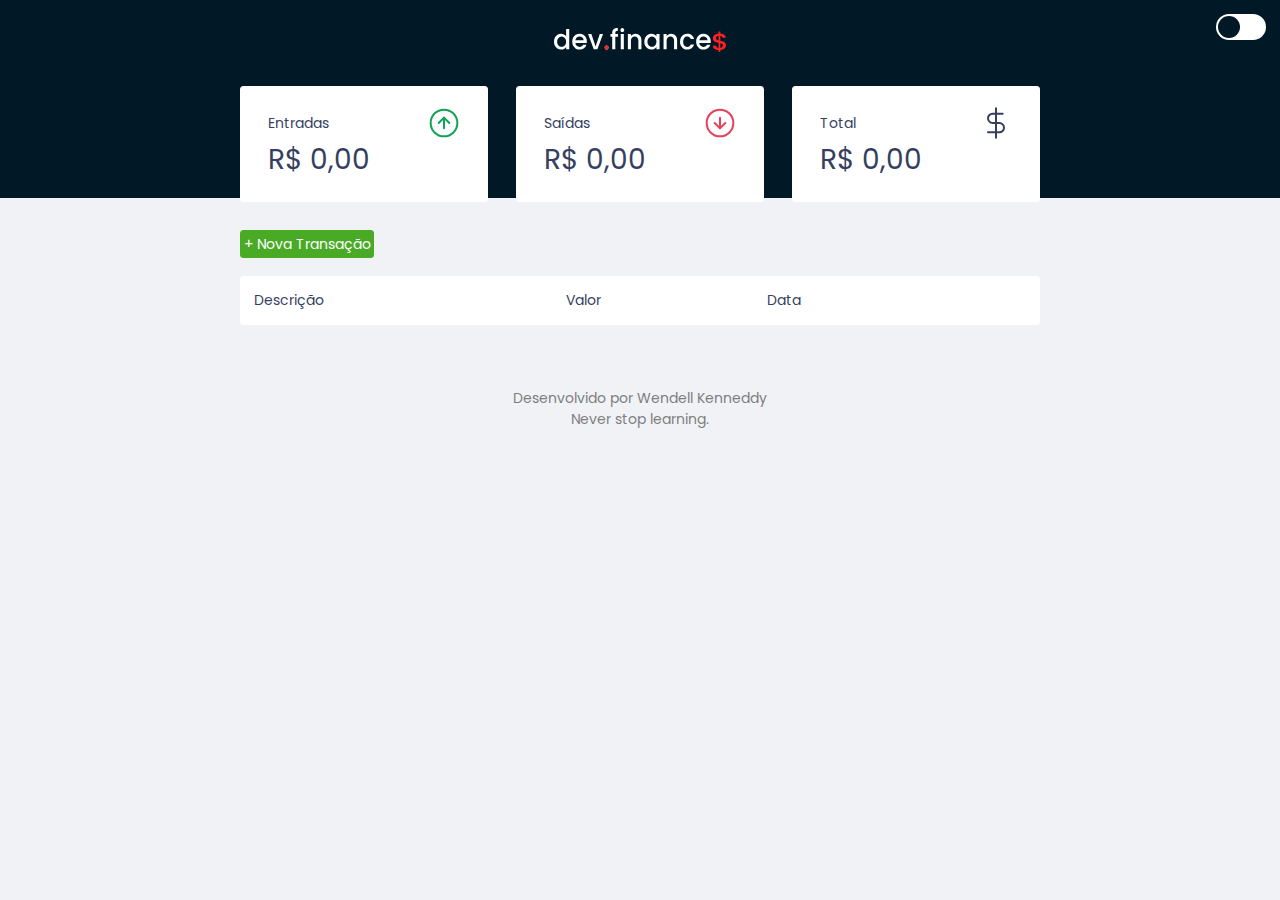
==== index.html @ 4a04f569 ":sparkles: Add an ID to the total card svg" ====
<!DOCTYPE html>
<html lang="pt-br">

<head>
  <meta charset="UTF-8">
  <meta name="viewport" content="width=device-width, initial-scale=1.0">
  <meta name="http-equiv" content="text/html" charset="UTF-8">
  <meta name="http-equiv" content="text/css" charset="UTF-8">
  <meta name="http-equiv" content="text/javascript" charset="UTF-8">
  <meta name="referrer" content="strict-origin-when-cross-origin">
  <meta name="robots" content="index, follow">
  <meta name="author" content="Wendell Kenneddy">
  <meta name="creator" content="Wendell Kenneddy">
  <meta name="description"
    content="Uma aplicação para auxiliá-lo a conferir seu balanço bancário.">
  <meta name="keywords" content="Balanço bancário, gerenciar, transações">
  <meta property="og:title" content="dev.finances">
  <meta property="og:description"
    content="Uma aplicação para auxiliá-lo a conferir seu balanço bancário.">
  <meta property="og:type" content="website">
  <meta property="og:site_name" content="dev.finances">
  <meta property="og:locale" content="pt_BR">
  <meta property="og:image" content="./assets/dev-finances-desktop-scrshot.png">
  <title>dev.finance$</title>
  <link rel="stylesheet" href="./css/style.css" type="text/css">
  <link rel="preconnect" href="https://fonts.gstatic.com">
  <link
    href="https://fonts.googleapis.com/css2?family=Poppins:ital,wght@0,100;0,400;0,700;1,100;1,400;1,700&display=swap"
    rel="stylesheet">
  <link rel="shortcut icon" href="./assets/favicon.ico" type="image/x-icon">

  <script src="script.js" type="text/javascript" charset="UTF-8" defer></script>
  <script src="darkmode.js" type="text/javascript" charset="UTF-8" defer></script>

</head>

<body>

  <header id="page-header" name="cabeçalho-da-pagina" role="banner"
    aria-roledescription="page-header">
    <img src="./assets/logo.svg" alt="Dev Finances Logo">
  </header>

  <div id="change-theme">
    <input type="checkbox" name="mudar-tema" id="checkbox">
    <label for="checkbox">
      <div id="ball"></div>
    </label>
  </div>

  <main class="container" role="main">
    <section id="balance" name="balanço" aria-roledescription="balance">
      <h2 class="sr-only">Balanço</h2>

      <div class="card">
        <h3>
          <span>Entradas</span>
          <img src="./assets/income.svg" alt="Imagem de Entradas">
        </h3>
        <p id="incomeDisplay">R$ 0,00</p>
      </div>

      <div class="card expense">
        <h3>
          <span>Saídas</span>
          <img src="./assets/expense.svg" alt="Imagem de Saídas">
        </h3>
        <p id="expenseDisplay">R$ 0,00</p>
      </div>

      <div class="card total">
        <h3>
          <span>Total</span>
          <img src="./assets/total-base.svg" alt="Imagem do Total" id="total-image">
        </h3>
        <p id="totalDisplay">R$ 0,00</p>
      </div>
    </section>
    <section id="transactions">
      <h2 class="sr-only">Transações</h2>

      <a onclick="modal.open()" href="#" class="button new" id="new-transaction"
        name="nova=transação">+ Nova Transação</a>

      <table id="data-table" name="tabela-de-dados"
        aria-roledescription="data-table">
        <thead>
          <tr>
            <th>Descrição</th>
            <th>Valor</th>
            <th>Data</th>
            <th></th>
          </tr>
        </thead>
        <tbody>
        </tbody>
      </table>
    </section>
  </main>

  <div class="modal-overlay">
    <div class="modal">
      <div class="form">
        <h2>Nova Transação</h2>
        <form action="" id="new-transaction" onsubmit="Form.submit(event);">

          <div class="input-group">
            <label for="description" class="sr-only">Descrição</label>
            <input type="text" id="description" name="descrição"
              placeholder="Descrição" title="Descreva sua transação">
          </div>

          <div class="input-group">
            <label for="amount" class="sr-only">Valor</label>
            <input type="number" step="0.01" id="amount" name="quantidade"
              placeholder="0,00" title="Insira o valor desejado">

            <small class="help">Use o sinal - (negativo) para despesas e ,
              (vírgula) para casas decimais.</small>
          </div>

          <div class="input-group">
            <label for="date" class="sr-only">Data da transação</label>
            <input type="date" id="date" name="date"
              title="Defina a data da transação">
          </div>

          <div class="input-group actions">
            <a href="#" onclick="modal.open()"
              class="button cancel">Cancelar</a>
            <button>Confirmar</button>
          </div>
        </form>
      </div>
    </div>
  </div>

  <footer id="page-footer" name="rodape-da-pagina">
    <p>Desenvolvido por Wendell Kenneddy</p>
    <p>Never stop learning.</p>
  </footer>

</body>

</html>
---- css/style.css ----
:root{-webkit-box-sizing:border-box;box-sizing:border-box;font-size:93.75%}*{margin:0;padding:0}*,*::before,*::after{-webkit-box-sizing:inherit;box-sizing:inherit}body{background-color:#f0f2f5;font-family:"Poppins", sans-serif}h2{margin:3.2rem 0 0.8rem;font-weight:400;color:#363f5f}.sr-only{position:absolute;width:1px;height:1px;padding:0;margin:0;overflow:hidden;clip:rect(0, 0, 0, 0);white-space:nowrap;border-width:0}.container{width:Min(90vw, 800px);margin:auto}a{color:#fff;text-decoration:none;-webkit-transition:.2s ease-in-out;transition:.2s ease-in-out}.button.new{background-color:#49aa26;border:none;border-radius:0.25rem;padding:0.25rem;display:inline-block;margin-bottom:.8rem}.button.new:hover{background-color:#12a454}.input-group .button.cancel{border:2px solid #ff2121;border-radius:0.2rem;height:50px;opacity:0.6;cursor:pointer;color:#ff2121;display:-webkit-box;display:-ms-flexbox;display:flex;-webkit-box-align:center;-ms-flex-align:center;align-items:center;-webkit-box-pack:center;-ms-flex-pack:center;justify-content:center}.input-group .button.cancel:hover{opacity:1}.input-group button{background:#12a454;border:none;border-radius:0.2rem;padding:0rem;height:50px;-webkit-transition:.3s ease-in-out;transition:.3s ease-in-out;cursor:pointer;color:#fff}.input-group button:hover{background-color:#49aa26}header{background-color:#011826;padding:2rem 0 10rem;text-align:center}#balance{margin-top:-8rem}#balance h2{color:#fff;margin-top:0}.card{background-color:#fff;margin-bottom:2rem;padding:1.5rem 2rem;border-radius:0.25rem;color:#363f5f}.card h3{font-weight:400;font-size:1rem;display:-webkit-box;display:-ms-flexbox;display:flex;-webkit-box-align:center;-ms-flex-align:center;align-items:center;-webkit-box-pack:justify;-ms-flex-pack:justify;justify-content:space-between}.card p{font-size:2rem;line-height:3rem}.card.expense{background-color:#fff;color:#363f5f}.card.total{background-color:#fff;color:#363f5f}.card.income{background-color:#49aa26;color:#fff}.card.total.expense{background-color:#ff2121;color:#fff}#transactions{display:block;width:100%;overflow-x:auto}#data-table{width:100%;border-spacing:0 0.5rem;color:#363f5f}table thead tr th:first-child,table tbody tr td:first-child{border-radius:0.25rem 0 0 0.25rem}table thead tr th:last-child,table tbody tr td:last-child{border-radius:0 0.25rem 0.25rem 0}table tbody tr{opacity:0.7}table tbody tr:hover{opacity:1}table thead th{background-color:#fff;padding:1rem;text-align:left;font-weight:400}table tbody td{background-color:#fff;padding:1rem;text-align:left}td.description{color:#363f5f}td.income{color:#49aa26}td.expense{color:#ff2121}#change-theme{position:absolute;top:1rem;right:1rem}#change-theme label{width:50px;height:26px;background-color:#fff;border-radius:50px;position:relative;display:-webkit-box;display:-ms-flexbox;display:flex;-webkit-box-align:center;-ms-flex-align:center;align-items:center;-webkit-box-pack:center;-ms-flex-pack:center;justify-content:center}#change-theme #ball{width:22px;height:22px;background-color:#011826;border-radius:50%;position:absolute;top:2px;left:2px;-webkit-transition:-webkit-transform 0.2s linear;transition:-webkit-transform 0.2s linear;transition:transform 0.2s linear;transition:transform 0.2s linear, -webkit-transform 0.2s linear}#change-theme #checkbox{opacity:0;position:absolute}#change-theme #checkbox:checked+label #ball{-webkit-transform:translateX(24px);transform:translateX(24px)}.modal-overlay{background-color:rgba(0,0,0,0.6);width:100%;height:100%;position:fixed;top:0;display:-webkit-box;display:-ms-flexbox;display:flex;-webkit-box-align:center;-ms-flex-align:center;align-items:center;-webkit-box-pack:center;-ms-flex-pack:center;justify-content:center;opacity:0;visibility:hidden;z-index:15}.modal-overlay.active{opacity:1.0;visibility:visible}.modal{background-color:#F0F2f5;padding:2.4rem;z-index:15;-webkit-box-shadow:0 0 5px 6px rgba(0,0,0,0.2);box-shadow:0 0 5px 6px rgba(0,0,0,0.2)}.form{max-width:500px}.form h2{margin-top:0}input{border:none;border-radius:0.2rem;padding:0.8rem;width:100%}.input-group{margin-top:0.8rem}.input-group small{opacity:0.6;color:#363f5f}.input-group.actions{display:-webkit-box;display:-ms-flexbox;display:flex;-webkit-box-pack:justify;-ms-flex-pack:justify;justify-content:space-between;-webkit-box-align:center;-ms-flex-align:center;align-items:center}.input-group.actions button,.input-group.actions a{width:48%}footer{padding:4rem 0 2rem;opacity:0.6;text-align:center;color:#303030}.dark-theme{background-color:#121212;-webkit-transition:all 0.8s ease-in-out;transition:all 0.8s ease-in-out}.dark-theme header{background-color:#000}.dark-theme #change-theme #ball{background-color:#000}.dark-theme .card{background-color:#f0f2f5}.dark-theme .card.expense{background-color:#f0f2f5}.dark-theme .card.total{background-color:#f0f2f5}.dark-theme .card.total.expense{background-color:#c6282b;color:#fff}.dark-theme .card.total.income{background-color:#00897b;color:#fff}.dark-theme .button.new{background-color:#00897b}.dark-theme .button.new:hover{background-color:#03ab9a}.dark-theme table thead th,.dark-theme table th td{background-color:#f0f2f5}.dark-theme td.income{color:#00897b}.dark-theme td.expense{color:#c6282b}.dark-theme .modal{background-color:#161616}.dark-theme .modal h2,.dark-theme .modal small{color:#fff}.dark-theme input{background-color:#f0f2f5}.dark-theme .input-group button{background-color:#00897b}.dark-theme .input-group button:hover{background-color:#03ab9a}.dark-theme .input-group .button.cancel{color:#c6282b;border-color:#c6282b}@media (min-width: 800px){:root{font-size:87.5%}#balance{display:-ms-grid;display:grid;-ms-grid-columns:1fr 1fr 1fr;grid-template-columns:1fr 1fr 1fr;gap:2rem}}
/*# sourceMappingURL=style.css.map */
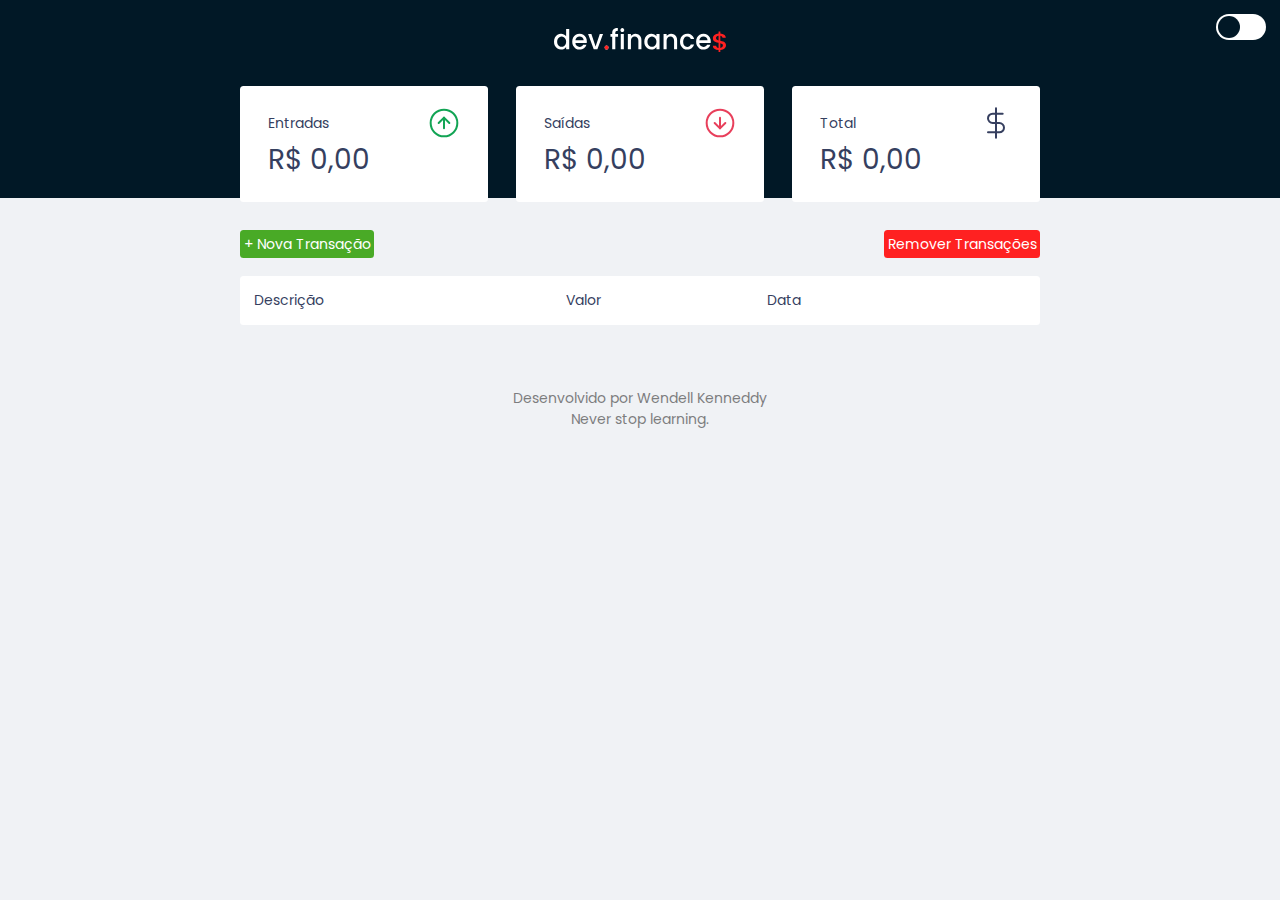
==== commit ed3ef625: ":sparkles: Add new modal and erase all feature to index" ====
--- a/index.html
+++ b/index.html
@@ -30,7 +30,8 @@
   <link rel="shortcut icon" href="./assets/favicon.ico" type="image/x-icon">
 
   <script src="script.js" type="text/javascript" charset="UTF-8" defer></script>
-  <script src="darkmode.js" type="text/javascript" charset="UTF-8" defer></script>
+  <script src="darkmode.js" type="text/javascript" charset="UTF-8"
+    defer></script>
 
 </head>
 
@@ -71,7 +72,8 @@
       <div class="card total">
         <h3>
           <span>Total</span>
-          <img src="./assets/total-base.svg" alt="Imagem do Total" id="total-image">
+          <img src="./assets/total-base.svg" alt="Imagem do Total"
+            id="total-image">
         </h3>
         <p id="totalDisplay">R$ 0,00</p>
       </div>
@@ -79,8 +81,15 @@
     <section id="transactions">
       <h2 class="sr-only">Transações</h2>
 
-      <a onclick="modal.open()" href="#" class="button new" id="new-transaction"
-        name="nova=transação">+ Nova Transação</a>
+      <div class="transaction-add-remove">
+
+        <a onclick="modal.open()" href="#" class="button new"
+          name="nova=transação">+ Nova Transação</a>
+
+        <a onclick="modalToErase.open()" href="#" id="button-remove"
+          name="remover-transaçoes">Remover
+          Transações</a>
+      </div>
 
       <table id="data-table" name="tabela-de-dados"
         aria-roledescription="data-table">
@@ -135,6 +144,24 @@
     </div>
   </div>
 
+  <div class="modal-overlay-to-erase">
+    <div class="modal">
+      <div class="ask-erase-all">
+        <h2>Apagar Transações</h2>
+
+        <p>Este é um processo irreversível. Uma vez removidas, não podem ser
+          recuperadas. Deseja realmente remover todas as transações?</p>
+
+        <div class="input-group actions">
+          <a href="#" onclick="modalToErase.open()"
+            class="button cancel-erase-all">Cancelar</a>
+          <button onclick="calculateTransactions.removeAll()"
+            class="confirm-erase-all">Confirmar</button>
+        </div>
+      </div>
+    </div>
+  </div>
+
   <footer id="page-footer" name="rodape-da-pagina">
     <p>Desenvolvido por Wendell Kenneddy</p>
     <p>Never stop learning.</p>
--- a/css/style.css
+++ b/css/style.css
@@ -1,2 +1,2 @@
-:root{-webkit-box-sizing:border-box;box-sizing:border-box;font-size:93.75%}*{margin:0;padding:0}*,*::before,*::after{-webkit-box-sizing:inherit;box-sizing:inherit}body{background-color:#f0f2f5;font-family:"Poppins", sans-serif}h2{margin:3.2rem 0 0.8rem;font-weight:400;color:#363f5f}.sr-only{position:absolute;width:1px;height:1px;padding:0;margin:0;overflow:hidden;clip:rect(0, 0, 0, 0);white-space:nowrap;border-width:0}.container{width:Min(90vw, 800px);margin:auto}a{color:#fff;text-decoration:none;-webkit-transition:.2s ease-in-out;transition:.2s ease-in-out}.button.new{background-color:#49aa26;border:none;border-radius:0.25rem;padding:0.25rem;display:inline-block;margin-bottom:.8rem}.button.new:hover{background-color:#12a454}.input-group .button.cancel{border:2px solid #ff2121;border-radius:0.2rem;height:50px;opacity:0.6;cursor:pointer;color:#ff2121;display:-webkit-box;display:-ms-flexbox;display:flex;-webkit-box-align:center;-ms-flex-align:center;align-items:center;-webkit-box-pack:center;-ms-flex-pack:center;justify-content:center}.input-group .button.cancel:hover{opacity:1}.input-group button{background:#12a454;border:none;border-radius:0.2rem;padding:0rem;height:50px;-webkit-transition:.3s ease-in-out;transition:.3s ease-in-out;cursor:pointer;color:#fff}.input-group button:hover{background-color:#49aa26}header{background-color:#011826;padding:2rem 0 10rem;text-align:center}#balance{margin-top:-8rem}#balance h2{color:#fff;margin-top:0}.card{background-color:#fff;margin-bottom:2rem;padding:1.5rem 2rem;border-radius:0.25rem;color:#363f5f}.card h3{font-weight:400;font-size:1rem;display:-webkit-box;display:-ms-flexbox;display:flex;-webkit-box-align:center;-ms-flex-align:center;align-items:center;-webkit-box-pack:justify;-ms-flex-pack:justify;justify-content:space-between}.card p{font-size:2rem;line-height:3rem}.card.expense{background-color:#fff;color:#363f5f}.card.total{background-color:#fff;color:#363f5f}.card.income{background-color:#49aa26;color:#fff}.card.total.expense{background-color:#ff2121;color:#fff}#transactions{display:block;width:100%;overflow-x:auto}#data-table{width:100%;border-spacing:0 0.5rem;color:#363f5f}table thead tr th:first-child,table tbody tr td:first-child{border-radius:0.25rem 0 0 0.25rem}table thead tr th:last-child,table tbody tr td:last-child{border-radius:0 0.25rem 0.25rem 0}table tbody tr{opacity:0.7}table tbody tr:hover{opacity:1}table thead th{background-color:#fff;padding:1rem;text-align:left;font-weight:400}table tbody td{background-color:#fff;padding:1rem;text-align:left}td.description{color:#363f5f}td.income{color:#49aa26}td.expense{color:#ff2121}#change-theme{position:absolute;top:1rem;right:1rem}#change-theme label{width:50px;height:26px;background-color:#fff;border-radius:50px;position:relative;display:-webkit-box;display:-ms-flexbox;display:flex;-webkit-box-align:center;-ms-flex-align:center;align-items:center;-webkit-box-pack:center;-ms-flex-pack:center;justify-content:center}#change-theme #ball{width:22px;height:22px;background-color:#011826;border-radius:50%;position:absolute;top:2px;left:2px;-webkit-transition:-webkit-transform 0.2s linear;transition:-webkit-transform 0.2s linear;transition:transform 0.2s linear;transition:transform 0.2s linear, -webkit-transform 0.2s linear}#change-theme #checkbox{opacity:0;position:absolute}#change-theme #checkbox:checked+label #ball{-webkit-transform:translateX(24px);transform:translateX(24px)}.modal-overlay{background-color:rgba(0,0,0,0.6);width:100%;height:100%;position:fixed;top:0;display:-webkit-box;display:-ms-flexbox;display:flex;-webkit-box-align:center;-ms-flex-align:center;align-items:center;-webkit-box-pack:center;-ms-flex-pack:center;justify-content:center;opacity:0;visibility:hidden;z-index:15}.modal-overlay.active{opacity:1.0;visibility:visible}.modal{background-color:#F0F2f5;padding:2.4rem;z-index:15;-webkit-box-shadow:0 0 5px 6px rgba(0,0,0,0.2);box-shadow:0 0 5px 6px rgba(0,0,0,0.2)}.form{max-width:500px}.form h2{margin-top:0}input{border:none;border-radius:0.2rem;padding:0.8rem;width:100%}.input-group{margin-top:0.8rem}.input-group small{opacity:0.6;color:#363f5f}.input-group.actions{display:-webkit-box;display:-ms-flexbox;display:flex;-webkit-box-pack:justify;-ms-flex-pack:justify;justify-content:space-between;-webkit-box-align:center;-ms-flex-align:center;align-items:center}.input-group.actions button,.input-group.actions a{width:48%}footer{padding:4rem 0 2rem;opacity:0.6;text-align:center;color:#303030}.dark-theme{background-color:#121212;-webkit-transition:all 0.8s ease-in-out;transition:all 0.8s ease-in-out}.dark-theme header{background-color:#000}.dark-theme #change-theme #ball{background-color:#000}.dark-theme .card{background-color:#f0f2f5}.dark-theme .card.expense{background-color:#f0f2f5}.dark-theme .card.total{background-color:#f0f2f5}.dark-theme .card.total.expense{background-color:#c6282b;color:#fff}.dark-theme .card.total.income{background-color:#00897b;color:#fff}.dark-theme .button.new{background-color:#00897b}.dark-theme .button.new:hover{background-color:#03ab9a}.dark-theme table thead th,.dark-theme table th td{background-color:#f0f2f5}.dark-theme td.income{color:#00897b}.dark-theme td.expense{color:#c6282b}.dark-theme .modal{background-color:#161616}.dark-theme .modal h2,.dark-theme .modal small{color:#fff}.dark-theme input{background-color:#f0f2f5}.dark-theme .input-group button{background-color:#00897b}.dark-theme .input-group button:hover{background-color:#03ab9a}.dark-theme .input-group .button.cancel{color:#c6282b;border-color:#c6282b}@media (min-width: 800px){:root{font-size:87.5%}#balance{display:-ms-grid;display:grid;-ms-grid-columns:1fr 1fr 1fr;grid-template-columns:1fr 1fr 1fr;gap:2rem}}
+:root{-webkit-box-sizing:border-box;box-sizing:border-box;font-size:93.75%}*{margin:0;padding:0}*,*::before,*::after{-webkit-box-sizing:inherit;box-sizing:inherit}body{background-color:#f0f2f5;font-family:"Poppins", sans-serif}h2{margin:3.2rem 0 0.8rem;font-weight:400;color:#363f5f}.sr-only{position:absolute;width:1px;height:1px;padding:0;margin:0;overflow:hidden;clip:rect(0, 0, 0, 0);white-space:nowrap;border-width:0}.container{width:Min(90vw, 800px);margin:auto}a{color:#fff;text-decoration:none;-webkit-transition:0.2s ease-in-out;transition:0.2s ease-in-out}.button.new{background-color:#49aa26;border:none;border-radius:0.25rem;padding:0.25rem;display:inline-block;margin-bottom:0.8rem}.button.new:hover{background-color:#12a454}.input-group .button.cancel{border:2px solid #ff2121;border-radius:0.2rem;height:50px;opacity:0.6;cursor:pointer;color:#ff2121;display:-webkit-box;display:-ms-flexbox;display:flex;-webkit-box-align:center;-ms-flex-align:center;align-items:center;-webkit-box-pack:center;-ms-flex-pack:center;justify-content:center}.input-group .button.cancel:hover{opacity:1}.input-group button{background:#49aa26;border:none;border-radius:0.2rem;padding:0rem;height:50px;-webkit-transition:0.3s ease-in-out;transition:0.3s ease-in-out;cursor:pointer;color:#fff}.input-group button:hover{background-color:#12a454}header{background-color:#011826;padding:2rem 0 10rem;text-align:center}#balance{margin-top:-8rem}#balance h2{color:#fff;margin-top:0}.card{background-color:#fff;margin-bottom:2rem;padding:1.5rem 2rem;border-radius:0.25rem;color:#363f5f}.card h3{font-weight:400;font-size:1rem;display:-webkit-box;display:-ms-flexbox;display:flex;-webkit-box-align:center;-ms-flex-align:center;align-items:center;-webkit-box-pack:justify;-ms-flex-pack:justify;justify-content:space-between}.card p{font-size:2rem;line-height:3rem}.card.expense{background-color:#fff;color:#363f5f}.card.total{background-color:#fff;color:#363f5f}.card.income{background-color:#49aa26;color:#fff}.card.total.expense{background-color:#ff2121;color:#fff}#transactions{display:block;width:100%;overflow-x:auto}#data-table{width:100%;border-spacing:0 0.5rem;color:#363f5f}table thead tr th:first-child,table tbody tr td:first-child{border-radius:0.25rem 0 0 0.25rem}table thead tr th:last-child,table tbody tr td:last-child{border-radius:0 0.25rem 0.25rem 0}table tbody tr{opacity:0.7}table tbody tr:hover{opacity:1}table thead th{background-color:#fff;padding:1rem;text-align:left;font-weight:400}table tbody td{background-color:#fff;padding:1rem;text-align:left}td.description{color:#363f5f}td.income{color:#49aa26}td.expense{color:#ff2121}#change-theme{position:absolute;top:1rem;right:1rem}#change-theme label{width:50px;height:26px;background-color:#fff;border-radius:50px;position:relative;display:-webkit-box;display:-ms-flexbox;display:flex;-webkit-box-align:center;-ms-flex-align:center;align-items:center;-webkit-box-pack:center;-ms-flex-pack:center;justify-content:center}#change-theme #ball{width:22px;height:22px;background-color:#011826;border-radius:50%;position:absolute;top:2px;left:2px;-webkit-transition:-webkit-transform 0.2s linear;transition:-webkit-transform 0.2s linear;transition:transform 0.2s linear;transition:transform 0.2s linear, -webkit-transform 0.2s linear}#change-theme #checkbox{opacity:0;position:absolute}#change-theme #checkbox:checked+label #ball{-webkit-transform:translateX(24px);transform:translateX(24px)}.modal-overlay-to-erase{background-color:rgba(0,0,0,0.6);width:100%;height:100%;position:fixed;top:0;display:-webkit-box;display:-ms-flexbox;display:flex;-webkit-box-align:center;-ms-flex-align:center;align-items:center;-webkit-box-pack:center;-ms-flex-pack:center;justify-content:center;opacity:0;visibility:hidden;z-index:15}.modal-overlay-to-erase.active{opacity:1.0;visibility:visible}.transaction-add-remove{width:100%;display:-webkit-box;display:-ms-flexbox;display:flex;-webkit-box-align:center;-ms-flex-align:center;align-items:center;-webkit-box-pack:justify;-ms-flex-pack:justify;justify-content:space-between}.transaction-add-remove #button-remove{background-color:#ff2121;border:none;border-radius:0.25rem;padding:0.25rem;display:inline-block;margin-bottom:0.8rem}.transaction-add-remove #button-remove:hover{background-color:#c6282b}.modal{background-color:#F0F2f5;padding:2.4rem;z-index:15;-webkit-box-shadow:0 0 5px 6px rgba(0,0,0,0.2);box-shadow:0 0 5px 6px rgba(0,0,0,0.2)}.ask-erase-all{max-width:500px}.ask-erase-all h2{margin-top:0}a.cancel-erase-all{background:#ff2121;border:none;border-radius:0.2rem;padding:0rem;height:50px;-webkit-transition:0.3s ease-in-out;transition:0.3s ease-in-out;cursor:pointer;color:#fff;display:-webkit-box;display:-ms-flexbox;display:flex;-webkit-box-align:center;-ms-flex-align:center;align-items:center;-webkit-box-pack:center;-ms-flex-pack:center;justify-content:center}a.cancel-erase-all:hover{background-color:#c6282b}button.confirm-erase-all{background-color:transparent;color:red}.modal-overlay{background-color:rgba(0,0,0,0.6);width:100%;height:100%;position:fixed;top:0;display:-webkit-box;display:-ms-flexbox;display:flex;-webkit-box-align:center;-ms-flex-align:center;align-items:center;-webkit-box-pack:center;-ms-flex-pack:center;justify-content:center;opacity:0;visibility:hidden;z-index:15}.modal-overlay.active{opacity:1.0;visibility:visible}.modal{background-color:#F0F2f5;padding:2.4rem;z-index:15;-webkit-box-shadow:0 0 5px 6px rgba(0,0,0,0.2);box-shadow:0 0 5px 6px rgba(0,0,0,0.2)}.form{max-width:500px}.form h2{margin-top:0}input{border:none;border-radius:0.2rem;padding:0.8rem;width:100%}.input-group{margin-top:0.8rem}.input-group small{opacity:0.6;color:#363f5f}.input-group.actions{display:-webkit-box;display:-ms-flexbox;display:flex;-webkit-box-pack:justify;-ms-flex-pack:justify;justify-content:space-between;-webkit-box-align:center;-ms-flex-align:center;align-items:center}.input-group.actions button,.input-group.actions a{width:48%}footer{padding:4rem 0 2rem;opacity:0.6;text-align:center;color:#303030}.dark-theme{background-color:#121212;-webkit-transition:all 0.8s ease-in-out;transition:all 0.8s ease-in-out}.dark-theme header{background-color:#000}.dark-theme #change-theme #ball{background-color:#000}.dark-theme .card{background-color:#f0f2f5}.dark-theme .card.expense{background-color:#f0f2f5}.dark-theme .card.total{background-color:#f0f2f5}.dark-theme .card.total.expense{background-color:#c6282b;color:#fff}.dark-theme .card.total.income{background-color:#00897b;color:#fff}.dark-theme .button.new{background-color:#00897b}.dark-theme .button.new:hover{background-color:#03ab9a}.dark-theme a#button-remove{background-color:#c6282b}.dark-theme a#button-remove:hover{background-color:#d91e1e}.dark-theme table thead th,.dark-theme table th td{background-color:#f0f2f5}.dark-theme td.income{color:#00897b}.dark-theme td.expense{color:#c6282b}.dark-theme .modal{background-color:#161616}.dark-theme .modal h2,.dark-theme .modal small{color:#fff}.dark-theme .input-group button{background-color:#00897b}.dark-theme .input-group button:hover{background-color:#03ab9a}.dark-theme .input-group .button.cancel{color:#c6282b;border-color:#c6282b}.dark-theme .ask-erase-all{color:#fff}.dark-theme a.cancel-erase-all{background-color:#c6282b}.dark-theme a.cancel-erase-all:hover{background-color:#d91e1e}.dark-theme button.confirm-erase-all{background-color:transparent;border:2px solid #00897b;border-radius:0.25rem;opacity:0.7;color:#fff}.dark-theme button.confirm-erase-all:hover{background-color:transparent;opacity:1}.dark-theme input{background-color:#f0f2f5}@media (min-width: 800px){:root{font-size:87.5%}#balance{display:-ms-grid;display:grid;-ms-grid-columns:1fr 1fr 1fr;grid-template-columns:1fr 1fr 1fr;gap:2rem}}
 /*# sourceMappingURL=style.css.map */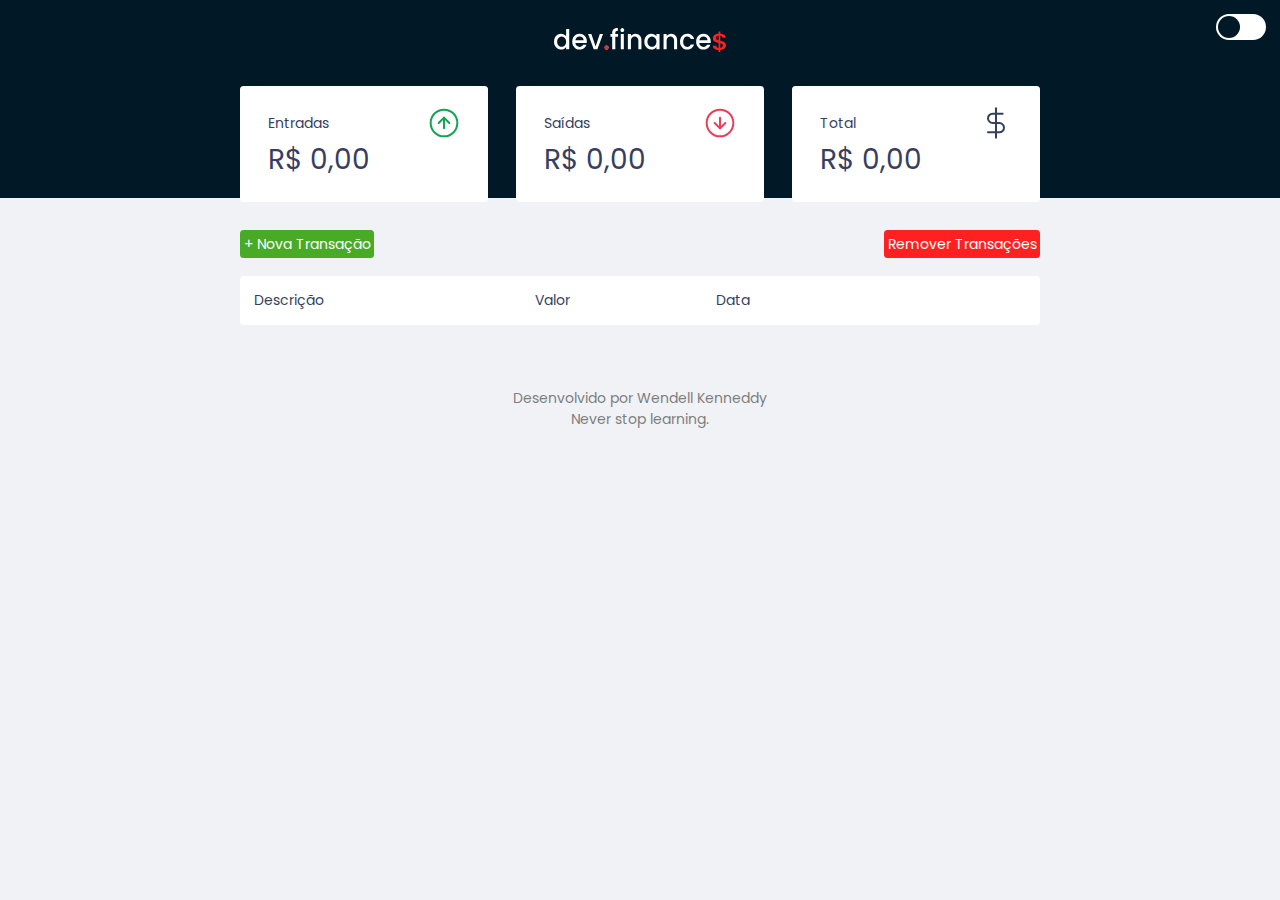
==== commit 51abf06a: ":hammer: Refactor modal opening functions" ====
--- a/index.html
+++ b/index.html
@@ -86,7 +86,7 @@
         <a onclick="modal.open()" href="#" class="button new"
           name="nova=transação">+ Nova Transação</a>
 
-        <a onclick="modalToErase.open()" href="#" id="button-remove"
+        <a onclick="modal.openToErase()" href="#" id="button-remove"
           name="remover-transaçoes">Remover
           Transações</a>
       </div>
@@ -98,6 +98,7 @@
             <th>Descrição</th>
             <th>Valor</th>
             <th>Data</th>
+            <th></th>
             <th></th>
           </tr>
         </thead>
@@ -111,7 +112,7 @@
     <div class="modal">
       <div class="form">
         <h2>Nova Transação</h2>
-        <form action="" id="new-transaction" onsubmit="Form.submit(event);">
+        <form action="" id="new-transaction" onsubmit="Form.edit(event);">
 
           <div class="input-group">
             <label for="description" class="sr-only">Descrição</label>
@@ -153,7 +154,7 @@
           recuperadas. Deseja realmente remover todas as transações?</p>
 
         <div class="input-group actions">
-          <a href="#" onclick="modalToErase.open()"
+          <a href="#" onclick="modal.openToErase()"
             class="button cancel-erase-all">Cancelar</a>
           <button onclick="calculateTransactions.removeAll()"
             class="confirm-erase-all">Confirmar</button>
--- a/css/style.css
+++ b/css/style.css
@@ -1,2 +1,2 @@
-:root{-webkit-box-sizing:border-box;box-sizing:border-box;font-size:93.75%}*{margin:0;padding:0}*,*::before,*::after{-webkit-box-sizing:inherit;box-sizing:inherit}body{background-color:#f0f2f5;font-family:"Poppins", sans-serif}h2{margin:3.2rem 0 0.8rem;font-weight:400;color:#363f5f}.sr-only{position:absolute;width:1px;height:1px;padding:0;margin:0;overflow:hidden;clip:rect(0, 0, 0, 0);white-space:nowrap;border-width:0}.container{width:Min(90vw, 800px);margin:auto}a{color:#fff;text-decoration:none;-webkit-transition:0.2s ease-in-out;transition:0.2s ease-in-out}.button.new{background-color:#49aa26;border:none;border-radius:0.25rem;padding:0.25rem;display:inline-block;margin-bottom:0.8rem}.button.new:hover{background-color:#12a454}.input-group .button.cancel{border:2px solid #ff2121;border-radius:0.2rem;height:50px;opacity:0.6;cursor:pointer;color:#ff2121;display:-webkit-box;display:-ms-flexbox;display:flex;-webkit-box-align:center;-ms-flex-align:center;align-items:center;-webkit-box-pack:center;-ms-flex-pack:center;justify-content:center}.input-group .button.cancel:hover{opacity:1}.input-group button{background:#49aa26;border:none;border-radius:0.2rem;padding:0rem;height:50px;-webkit-transition:0.3s ease-in-out;transition:0.3s ease-in-out;cursor:pointer;color:#fff}.input-group button:hover{background-color:#12a454}header{background-color:#011826;padding:2rem 0 10rem;text-align:center}#balance{margin-top:-8rem}#balance h2{color:#fff;margin-top:0}.card{background-color:#fff;margin-bottom:2rem;padding:1.5rem 2rem;border-radius:0.25rem;color:#363f5f}.card h3{font-weight:400;font-size:1rem;display:-webkit-box;display:-ms-flexbox;display:flex;-webkit-box-align:center;-ms-flex-align:center;align-items:center;-webkit-box-pack:justify;-ms-flex-pack:justify;justify-content:space-between}.card p{font-size:2rem;line-height:3rem}.card.expense{background-color:#fff;color:#363f5f}.card.total{background-color:#fff;color:#363f5f}.card.income{background-color:#49aa26;color:#fff}.card.total.expense{background-color:#ff2121;color:#fff}#transactions{display:block;width:100%;overflow-x:auto}#data-table{width:100%;border-spacing:0 0.5rem;color:#363f5f}table thead tr th:first-child,table tbody tr td:first-child{border-radius:0.25rem 0 0 0.25rem}table thead tr th:last-child,table tbody tr td:last-child{border-radius:0 0.25rem 0.25rem 0}table tbody tr{opacity:0.7}table tbody tr:hover{opacity:1}table thead th{background-color:#fff;padding:1rem;text-align:left;font-weight:400}table tbody td{background-color:#fff;padding:1rem;text-align:left}td.description{color:#363f5f}td.income{color:#49aa26}td.expense{color:#ff2121}#change-theme{position:absolute;top:1rem;right:1rem}#change-theme label{width:50px;height:26px;background-color:#fff;border-radius:50px;position:relative;display:-webkit-box;display:-ms-flexbox;display:flex;-webkit-box-align:center;-ms-flex-align:center;align-items:center;-webkit-box-pack:center;-ms-flex-pack:center;justify-content:center}#change-theme #ball{width:22px;height:22px;background-color:#011826;border-radius:50%;position:absolute;top:2px;left:2px;-webkit-transition:-webkit-transform 0.2s linear;transition:-webkit-transform 0.2s linear;transition:transform 0.2s linear;transition:transform 0.2s linear, -webkit-transform 0.2s linear}#change-theme #checkbox{opacity:0;position:absolute}#change-theme #checkbox:checked+label #ball{-webkit-transform:translateX(24px);transform:translateX(24px)}.modal-overlay-to-erase{background-color:rgba(0,0,0,0.6);width:100%;height:100%;position:fixed;top:0;display:-webkit-box;display:-ms-flexbox;display:flex;-webkit-box-align:center;-ms-flex-align:center;align-items:center;-webkit-box-pack:center;-ms-flex-pack:center;justify-content:center;opacity:0;visibility:hidden;z-index:15}.modal-overlay-to-erase.active{opacity:1.0;visibility:visible}.transaction-add-remove{width:100%;display:-webkit-box;display:-ms-flexbox;display:flex;-webkit-box-align:center;-ms-flex-align:center;align-items:center;-webkit-box-pack:justify;-ms-flex-pack:justify;justify-content:space-between}.transaction-add-remove #button-remove{background-color:#ff2121;border:none;border-radius:0.25rem;padding:0.25rem;display:inline-block;margin-bottom:0.8rem}.transaction-add-remove #button-remove:hover{background-color:#c6282b}.modal{background-color:#F0F2f5;padding:2.4rem;z-index:15;-webkit-box-shadow:0 0 5px 6px rgba(0,0,0,0.2);box-shadow:0 0 5px 6px rgba(0,0,0,0.2)}.ask-erase-all{max-width:500px}.ask-erase-all h2{margin-top:0}a.cancel-erase-all{background:#ff2121;border:none;border-radius:0.2rem;padding:0rem;height:50px;-webkit-transition:0.3s ease-in-out;transition:0.3s ease-in-out;cursor:pointer;color:#fff;display:-webkit-box;display:-ms-flexbox;display:flex;-webkit-box-align:center;-ms-flex-align:center;align-items:center;-webkit-box-pack:center;-ms-flex-pack:center;justify-content:center}a.cancel-erase-all:hover{background-color:#c6282b}button.confirm-erase-all{background-color:transparent;color:red}.modal-overlay{background-color:rgba(0,0,0,0.6);width:100%;height:100%;position:fixed;top:0;display:-webkit-box;display:-ms-flexbox;display:flex;-webkit-box-align:center;-ms-flex-align:center;align-items:center;-webkit-box-pack:center;-ms-flex-pack:center;justify-content:center;opacity:0;visibility:hidden;z-index:15}.modal-overlay.active{opacity:1.0;visibility:visible}.modal{background-color:#F0F2f5;padding:2.4rem;z-index:15;-webkit-box-shadow:0 0 5px 6px rgba(0,0,0,0.2);box-shadow:0 0 5px 6px rgba(0,0,0,0.2)}.form{max-width:500px}.form h2{margin-top:0}input{border:none;border-radius:0.2rem;padding:0.8rem;width:100%}.input-group{margin-top:0.8rem}.input-group small{opacity:0.6;color:#363f5f}.input-group.actions{display:-webkit-box;display:-ms-flexbox;display:flex;-webkit-box-pack:justify;-ms-flex-pack:justify;justify-content:space-between;-webkit-box-align:center;-ms-flex-align:center;align-items:center}.input-group.actions button,.input-group.actions a{width:48%}footer{padding:4rem 0 2rem;opacity:0.6;text-align:center;color:#303030}.dark-theme{background-color:#121212;-webkit-transition:all 0.8s ease-in-out;transition:all 0.8s ease-in-out}.dark-theme header{background-color:#000}.dark-theme #change-theme #ball{background-color:#000}.dark-theme .card{background-color:#f0f2f5}.dark-theme .card.expense{background-color:#f0f2f5}.dark-theme .card.total{background-color:#f0f2f5}.dark-theme .card.total.expense{background-color:#c6282b;color:#fff}.dark-theme .card.total.income{background-color:#00897b;color:#fff}.dark-theme .button.new{background-color:#00897b}.dark-theme .button.new:hover{background-color:#03ab9a}.dark-theme a#button-remove{background-color:#c6282b}.dark-theme a#button-remove:hover{background-color:#d91e1e}.dark-theme table thead th,.dark-theme table th td{background-color:#f0f2f5}.dark-theme td.income{color:#00897b}.dark-theme td.expense{color:#c6282b}.dark-theme .modal{background-color:#161616}.dark-theme .modal h2,.dark-theme .modal small{color:#fff}.dark-theme .input-group button{background-color:#00897b}.dark-theme .input-group button:hover{background-color:#03ab9a}.dark-theme .input-group .button.cancel{color:#c6282b;border-color:#c6282b}.dark-theme .ask-erase-all{color:#fff}.dark-theme a.cancel-erase-all{background-color:#c6282b}.dark-theme a.cancel-erase-all:hover{background-color:#d91e1e}.dark-theme button.confirm-erase-all{background-color:transparent;border:2px solid #00897b;border-radius:0.25rem;opacity:0.7;color:#fff}.dark-theme button.confirm-erase-all:hover{background-color:transparent;opacity:1}.dark-theme input{background-color:#f0f2f5}@media (min-width: 800px){:root{font-size:87.5%}#balance{display:-ms-grid;display:grid;-ms-grid-columns:1fr 1fr 1fr;grid-template-columns:1fr 1fr 1fr;gap:2rem}}
+:root{-webkit-box-sizing:border-box;box-sizing:border-box;font-size:93.75%}*{margin:0;padding:0}*,*::before,*::after{-webkit-box-sizing:inherit;box-sizing:inherit}body{background-color:#f0f2f5;font-family:"Poppins", sans-serif}h2{margin:3.2rem 0 0.8rem;font-weight:400;color:#363f5f}.sr-only{position:absolute;width:1px;height:1px;padding:0;margin:0;overflow:hidden;clip:rect(0, 0, 0, 0);white-space:nowrap;border-width:0}.container{width:Min(90vw, 800px);margin:auto}a{color:#fff;text-decoration:none;-webkit-transition:0.2s ease-in-out;transition:0.2s ease-in-out}.button.new{background-color:#49aa26;border:none;border-radius:0.25rem;padding:0.25rem;display:inline-block;margin-bottom:0.8rem}.button.new:hover{background-color:#12a454}.input-group .button.cancel{border:2px solid #ff2121;border-radius:0.2rem;height:50px;opacity:0.6;cursor:pointer;color:#ff2121;display:-webkit-box;display:-ms-flexbox;display:flex;-webkit-box-align:center;-ms-flex-align:center;align-items:center;-webkit-box-pack:center;-ms-flex-pack:center;justify-content:center}.input-group .button.cancel:hover{opacity:1}.input-group button{background:#49aa26;border:none;border-radius:0.2rem;padding:0rem;height:50px;-webkit-transition:0.3s ease-in-out;transition:0.3s ease-in-out;cursor:pointer;color:#fff}.input-group button:hover{background-color:#12a454}header{background-color:#011826;padding:2rem 0 10rem;text-align:center}#balance{margin-top:-8rem}#balance h2{color:#fff;margin-top:0}.card{background-color:#fff;margin-bottom:2rem;padding:1.5rem 2rem;border-radius:0.25rem;overflow:auto;color:#363f5f}.card h3{font-weight:400;font-size:1rem;display:-webkit-box;display:-ms-flexbox;display:flex;-webkit-box-align:center;-ms-flex-align:center;align-items:center;-webkit-box-pack:justify;-ms-flex-pack:justify;justify-content:space-between}.card p{font-size:2rem;line-height:3rem}.card.expense{background-color:#fff;color:#363f5f}.card.total{background-color:#fff;color:#363f5f}.card.income{background-color:#49aa26;color:#fff}.card.total.expense{background-color:#ff2121;color:#fff}#transactions{display:block;width:100%;overflow-x:auto}#data-table{width:100%;border-spacing:0 0.5rem;color:#363f5f}table thead tr th:first-child,table tbody tr td:first-child{border-radius:0.25rem 0 0 0.25rem}table thead tr th:last-child,table tbody tr td:last-child{border-radius:0 0.25rem 0.25rem 0}table tbody tr{opacity:0.7}table tbody tr:hover{opacity:1}table thead th{background-color:#fff;padding:1rem;text-align:left;font-weight:400}table tbody td{background-color:#fff;padding:1rem;text-align:left}td.description{color:#363f5f}td.income{color:#49aa26}td.expense{color:#ff2121}#change-theme{position:absolute;top:1rem;right:1rem}#change-theme label{width:50px;height:26px;background-color:#fff;border-radius:50px;position:relative;display:-webkit-box;display:-ms-flexbox;display:flex;-webkit-box-align:center;-ms-flex-align:center;align-items:center;-webkit-box-pack:center;-ms-flex-pack:center;justify-content:center}#change-theme #ball{width:22px;height:22px;background-color:#011826;border-radius:50%;position:absolute;top:2px;left:2px;-webkit-transition:-webkit-transform 0.2s linear;transition:-webkit-transform 0.2s linear;transition:transform 0.2s linear;transition:transform 0.2s linear, -webkit-transform 0.2s linear}#change-theme #checkbox{opacity:0;position:absolute}#change-theme #checkbox:checked+label #ball{-webkit-transform:translateX(24px);transform:translateX(24px)}.modal-overlay-to-erase{background-color:rgba(0,0,0,0.6);width:100%;height:100%;position:fixed;top:0;display:-webkit-box;display:-ms-flexbox;display:flex;-webkit-box-align:center;-ms-flex-align:center;align-items:center;-webkit-box-pack:center;-ms-flex-pack:center;justify-content:center;opacity:0;visibility:hidden;z-index:15}.modal-overlay-to-erase.active{opacity:1.0;visibility:visible}.transaction-add-remove{width:100%;display:-webkit-box;display:-ms-flexbox;display:flex;-webkit-box-align:center;-ms-flex-align:center;align-items:center;-webkit-box-pack:justify;-ms-flex-pack:justify;justify-content:space-between}.transaction-add-remove #button-remove{background-color:#ff2121;border:none;border-radius:0.25rem;padding:0.25rem;display:inline-block;margin-bottom:0.8rem}.transaction-add-remove #button-remove:hover{background-color:#c6282b}.modal{background-color:#F0F2f5;padding:2.4rem;z-index:15;-webkit-box-shadow:0 0 5px 6px rgba(0,0,0,0.2);box-shadow:0 0 5px 6px rgba(0,0,0,0.2)}.ask-erase-all{max-width:500px}.ask-erase-all h2{margin-top:0}a.cancel-erase-all{background:#ff2121;border:none;border-radius:0.2rem;padding:0rem;height:50px;-webkit-transition:0.3s ease-in-out;transition:0.3s ease-in-out;cursor:pointer;color:#fff;display:-webkit-box;display:-ms-flexbox;display:flex;-webkit-box-align:center;-ms-flex-align:center;align-items:center;-webkit-box-pack:center;-ms-flex-pack:center;justify-content:center}a.cancel-erase-all:hover{background-color:#c6282b}button.confirm-erase-all{background-color:transparent;border:2px solid #49aa26;border-radius:0.25rem;color:#49aa26;opacity:0.7}button.confirm-erase-all:hover{background-color:transparent;opacity:1}.modal-overlay{background-color:rgba(0,0,0,0.6);width:100%;height:100%;position:fixed;top:0;display:-webkit-box;display:-ms-flexbox;display:flex;-webkit-box-align:center;-ms-flex-align:center;align-items:center;-webkit-box-pack:center;-ms-flex-pack:center;justify-content:center;opacity:0;visibility:hidden;z-index:15}.modal-overlay.active{opacity:1.0;visibility:visible}.modal{background-color:#F0F2f5;padding:2.4rem;z-index:15;-webkit-box-shadow:0 0 5px 6px rgba(0,0,0,0.2);box-shadow:0 0 5px 6px rgba(0,0,0,0.2)}.form{max-width:500px}.form h2{margin-top:0}input{border:none;border-radius:0.2rem;padding:0.8rem;width:100%}.input-group{margin-top:0.8rem}.input-group small{opacity:0.6;color:#363f5f}.input-group.actions{display:-webkit-box;display:-ms-flexbox;display:flex;-webkit-box-pack:justify;-ms-flex-pack:justify;justify-content:space-between;-webkit-box-align:center;-ms-flex-align:center;align-items:center}.input-group.actions button,.input-group.actions a{width:48%}footer{padding:4rem 0 2rem;opacity:0.6;text-align:center;color:#303030}.dark-theme{background-color:#121212;-webkit-transition:all 0.8s ease-in-out;transition:all 0.8s ease-in-out}.dark-theme header{background-color:#000}.dark-theme #change-theme #ball{background-color:#000}.dark-theme .card{background-color:#f0f2f5}.dark-theme .card.expense{background-color:#f0f2f5}.dark-theme .card.total{background-color:#f0f2f5}.dark-theme .card.total.expense{background-color:#c6282b;color:#fff}.dark-theme .card.total.income{background-color:#00897b;color:#fff}.dark-theme .button.new{background-color:#00897b}.dark-theme .button.new:hover{background-color:#03ab9a}.dark-theme a#button-remove{background-color:#c6282b}.dark-theme a#button-remove:hover{background-color:#d91e1e}.dark-theme table thead th,.dark-theme table th td{background-color:#f0f2f5}.dark-theme td.income{color:#00897b}.dark-theme td.expense{color:#c6282b}.dark-theme .modal{background-color:#161616}.dark-theme .modal h2,.dark-theme .modal small{color:#fff}.dark-theme .input-group button{background-color:#00897b}.dark-theme .input-group button:hover{background-color:#03ab9a}.dark-theme .input-group .button.cancel{color:#c6282b;border-color:#c6282b}.dark-theme .ask-erase-all{color:#fff}.dark-theme a.cancel-erase-all{background-color:#c6282b}.dark-theme a.cancel-erase-all:hover{background-color:#d91e1e}.dark-theme button.confirm-erase-all{background-color:transparent;border:2px solid #00897b;border-radius:0.25rem;opacity:0.7;color:#fff}.dark-theme button.confirm-erase-all:hover{background-color:transparent;opacity:1}.dark-theme input{background-color:#f0f2f5}@media (min-width: 800px){:root{font-size:87.5%}#balance{display:-ms-grid;display:grid;-ms-grid-columns:1fr 1fr 1fr;grid-template-columns:1fr 1fr 1fr;gap:2rem}}
 /*# sourceMappingURL=style.css.map */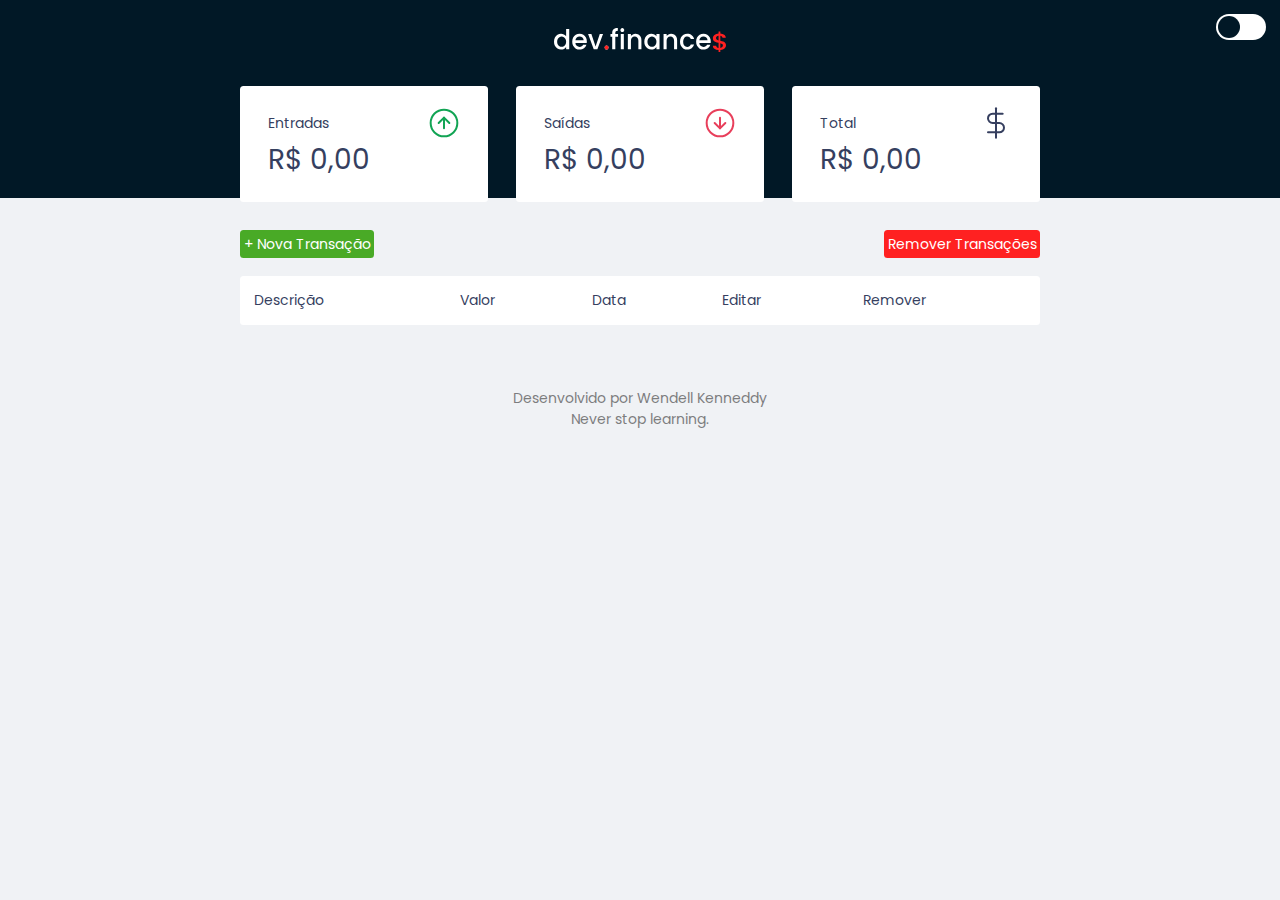
==== commit 0abbe1b1: ":sparkles: Add description to edit and remove functions" ====
--- a/index.html
+++ b/index.html
@@ -98,8 +98,8 @@
             <th>Descrição</th>
             <th>Valor</th>
             <th>Data</th>
-            <th></th>
-            <th></th>
+            <th>Editar</th>
+            <th>Remover</th>
           </tr>
         </thead>
         <tbody>
@@ -112,7 +112,7 @@
     <div class="modal">
       <div class="form">
         <h2>Nova Transação</h2>
-        <form action="" id="new-transaction" onsubmit="Form.edit(event);">
+        <form action="" id="new-transaction" onsubmit="Form.submit(event);">
 
           <div class="input-group">
             <label for="description" class="sr-only">Descrição</label>
